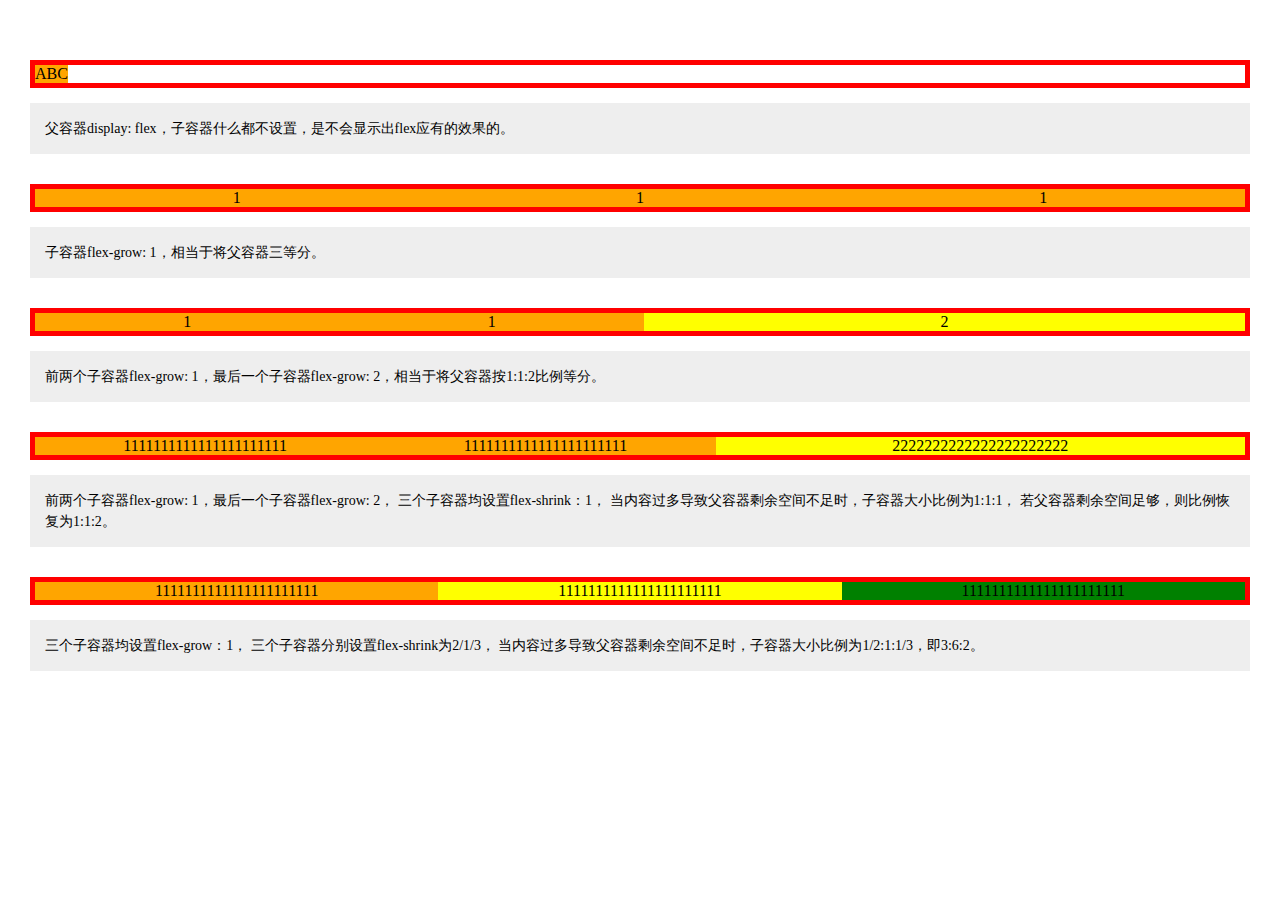
==== language/css/demo/flex/index.html @ 905639ed "add content" ====
<!DOCTYPE html>
<html lang="en">
<head>
  <meta charset="UTF-8">
  <meta name="viewport" content="width=device-width, initial-scale=1.0">
  <meta http-equiv="X-UA-Compatible" content="ie=edge">
  <link rel="stylesheet" type="text/css" href="./main.css">
  <title>flex</title>
</head>
<body>
  <div class="flex-container">
    
    <section class="section">
      <div class="flex">
        <div class="flex-item bg-orange">A</div>
        <div class="flex-item bg-orange">B</div>
        <div class="flex-item bg-orange">C</div>
      </div>
      <p class="remark">父容器display: flex，子容器什么都不设置，是不会显示出flex应有的效果的。</p>

      <div class="flex">
        <div class="flex-item bg-orange flex-grow-1">1</div>
        <div class="flex-item bg-orange flex-grow-1">1</div>
        <div class="flex-item bg-orange flex-grow-1">1</div>
      </div>
      <p class="remark">子容器flex-grow: 1，相当于将父容器三等分。</p>

      <div class="flex">
        <div class="flex-item bg-orange flex-grow-1">1</div>
        <div class="flex-item bg-orange flex-grow-1">1</div>
        <div class="flex-item bg-yellow flex-grow-2">2</div>
      </div>
      <p class="remark">前两个子容器flex-grow: 1，最后一个子容器flex-grow: 2，相当于将父容器按1:1:2比例等分。</p>

      <div class="flex">
        <div class="flex-item bg-orange flex-grow-1 flex-shrink-1">1111111111111111111111</div>
        <div class="flex-item bg-orange flex-grow-1 flex-shrink-1">1111111111111111111111</div>
        <div class="flex-item bg-yellow flex-grow-2 flex-shrink-1">2222222222222222222222</div>
      </div>
      <p class="remark">
        前两个子容器flex-grow: 1，最后一个子容器flex-grow: 2，
        三个子容器均设置flex-shrink：1，
        当内容过多导致父容器剩余空间不足时，子容器大小比例为1:1:1，
        若父容器剩余空间足够，则比例恢复为1:1:2。
      </p>

      <div class="flex">
        <div class="flex-item bg-orange flex-grow-1 flex-shrink-2">1111111111111111111111</div>
        <div class="flex-item bg-yellow flex-grow-1 flex-shrink-1">1111111111111111111111</div>
        <div class="flex-item bg-green flex-grow-1 flex-shrink-3">1111111111111111111111</div>
      </div>
      <p class="remark">
        三个子容器均设置flex-grow：1，
        三个子容器分别设置flex-shrink为2/1/3，
        当内容过多导致父容器剩余空间不足时，子容器大小比例为1/2:1:1/3，即3:6:2。
      </p>

    </section>
    
  </div>
</body>
</html>
---- language/css/demo/flex/main.css ----
html,
body,
div,
p {
  padding: 0;
  margin: 0;
}

div {
  box-sizing: border-box;
}

p {
  line-height: 1em;
}

.section {
  padding: 30px;
}

.remark {
  padding: 15px;
  margin-top: 15px;
  font-size: 14px;
  line-height: 1.5em;
  background-color: #eee;
}

.bg-orange {
  background-color: orange;
}

.bg-yellow {
  background-color: yellow;
}

.bg-green {
  background-color: green;
}

.flex {
  display: flex;
  width: 100%;
  margin: 30px auto 0 auto;
  border: 5px solid red;
}

.flex-item {
  text-align: center;
  word-break: break-all
}

.flex-item.flex-grow-1 {
  flex-grow: 1;
}

.flex-item.flex-grow-2 {
  flex-grow: 2;
}

.flex-item.flex-shrink-1 {
  flex-shrink: 1;
}

.flex-item.flex-shrink-2 {
  flex-shrink: 2;
}

.flex-item.flex-shrink-3 {
  flex-shrink: 3;
}
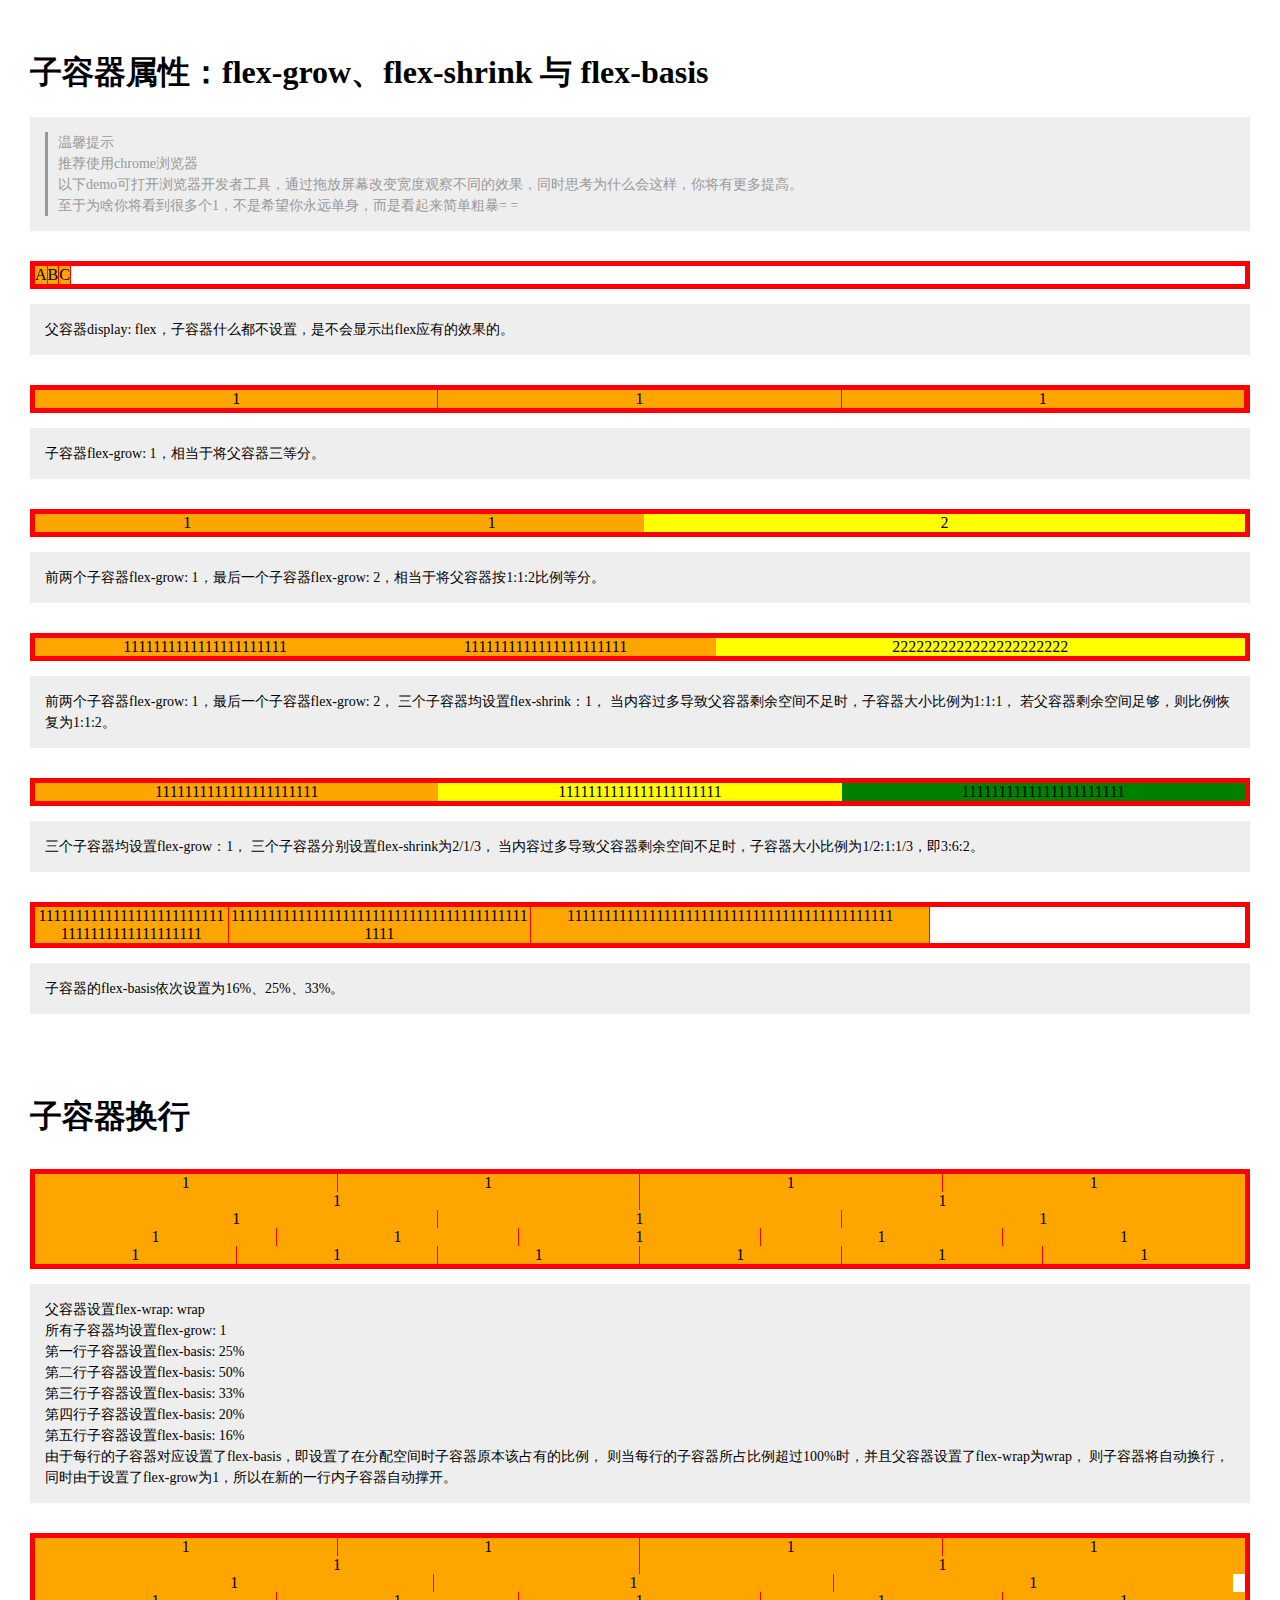
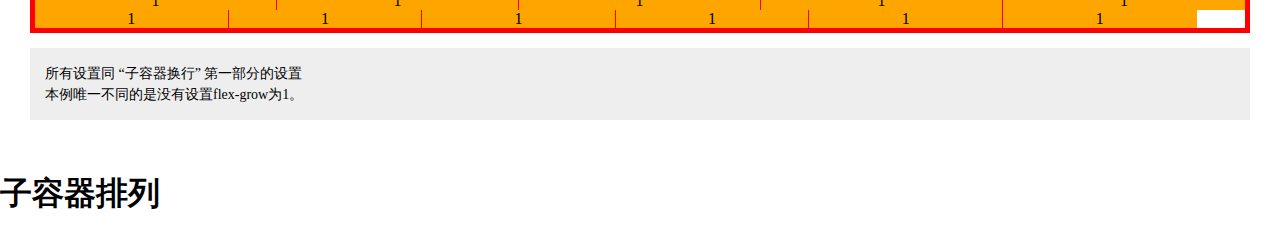
==== commit 86bd05a5: "edit flex" ====
--- a/language/css/demo/flex/index.html
+++ b/language/css/demo/flex/index.html
@@ -10,52 +10,171 @@
 <body>
   <div class="flex-container">
     
+    <!-- 子容器属性：flex-grow、flex-shrink 与 flex-basis start -->
     <section class="section">
+      <h1 class="section-title">子容器属性：flex-grow、flex-shrink 与 flex-basis</h1>
+
+      <div class="tip">
+        <p>温馨提示</p>
+        <p>推荐使用chrome浏览器</p>
+        <p>以下demo可打开浏览器开发者工具，通过拖放屏幕改变宽度观察不同的效果，同时思考为什么会这样，你将有更多提高。</p>
+        <p>至于为啥你将看到很多个1，不是希望你永远单身，而是看起来简单粗暴= =</p>
+      </div>
+      
       <div class="flex">
-        <div class="flex-item bg-orange">A</div>
-        <div class="flex-item bg-orange">B</div>
-        <div class="flex-item bg-orange">C</div>
+        <div class="flex-item bg-orange border-r-red">A</div>
+        <div class="flex-item bg-orange border-r-red">B</div>
+        <div class="flex-item bg-orange border-r-red">C</div>
       </div>
-      <p class="remark">父容器display: flex，子容器什么都不设置，是不会显示出flex应有的效果的。</p>
+      <div class="remark">
+        <p>
+          父容器display: flex，子容器什么都不设置，是不会显示出flex应有的效果的。
+        </p>
+      </div>
 
       <div class="flex">
-        <div class="flex-item bg-orange flex-grow-1">1</div>
-        <div class="flex-item bg-orange flex-grow-1">1</div>
-        <div class="flex-item bg-orange flex-grow-1">1</div>
+        <div class="flex-item bg-orange border-r-red flex-grow-1">1</div>
+        <div class="flex-item bg-orange border-r-red flex-grow-1">1</div>
+        <div class="flex-item bg-orange border-r-red flex-grow-1">1</div>
       </div>
-      <p class="remark">子容器flex-grow: 1，相当于将父容器三等分。</p>
+      <div class="remark">
+        <p>
+          子容器flex-grow: 1，相当于将父容器三等分。
+        </p>
+      </div>
 
       <div class="flex">
         <div class="flex-item bg-orange flex-grow-1">1</div>
         <div class="flex-item bg-orange flex-grow-1">1</div>
         <div class="flex-item bg-yellow flex-grow-2">2</div>
       </div>
-      <p class="remark">前两个子容器flex-grow: 1，最后一个子容器flex-grow: 2，相当于将父容器按1:1:2比例等分。</p>
+      <div class="remark">
+        <p>
+          前两个子容器flex-grow: 1，最后一个子容器flex-grow: 2，相当于将父容器按1:1:2比例等分。
+        </p>
+      </div>
 
       <div class="flex">
         <div class="flex-item bg-orange flex-grow-1 flex-shrink-1">1111111111111111111111</div>
         <div class="flex-item bg-orange flex-grow-1 flex-shrink-1">1111111111111111111111</div>
         <div class="flex-item bg-yellow flex-grow-2 flex-shrink-1">2222222222222222222222</div>
       </div>
-      <p class="remark">
-        前两个子容器flex-grow: 1，最后一个子容器flex-grow: 2，
-        三个子容器均设置flex-shrink：1，
-        当内容过多导致父容器剩余空间不足时，子容器大小比例为1:1:1，
-        若父容器剩余空间足够，则比例恢复为1:1:2。
-      </p>
+      <div class="remark">
+        <p>
+          前两个子容器flex-grow: 1，最后一个子容器flex-grow: 2，
+          三个子容器均设置flex-shrink：1，
+          当内容过多导致父容器剩余空间不足时，子容器大小比例为1:1:1，
+          若父容器剩余空间足够，则比例恢复为1:1:2。
+        </p>
+      </div>
 
       <div class="flex">
         <div class="flex-item bg-orange flex-grow-1 flex-shrink-2">1111111111111111111111</div>
         <div class="flex-item bg-yellow flex-grow-1 flex-shrink-1">1111111111111111111111</div>
         <div class="flex-item bg-green flex-grow-1 flex-shrink-3">1111111111111111111111</div>
       </div>
-      <p class="remark">
-        三个子容器均设置flex-grow：1，
-        三个子容器分别设置flex-shrink为2/1/3，
-        当内容过多导致父容器剩余空间不足时，子容器大小比例为1/2:1:1/3，即3:6:2。
-      </p>
+      <div class="remark">
+        <p>
+          三个子容器均设置flex-grow：1，
+          三个子容器分别设置flex-shrink为2/1/3，
+          当内容过多导致父容器剩余空间不足时，子容器大小比例为1/2:1:1/3，即3:6:2。
+        </p>
+      </div>
+
+      <div class="flex">
+        <div class="flex-item bg-orange border-r-red flex-basis-16-per">11111111111111111111111111111111111111111111</div>
+        <div class="flex-item bg-orange border-r-red flex-basis-25-per">11111111111111111111111111111111111111111111</div>
+        <div class="flex-item bg-orange border-r-red flex-basis-33-per">11111111111111111111111111111111111111111111</div>
+      </div>
+      <div class="remark">
+        <p>
+          子容器的flex-basis依次设置为16%、25%、33%。
+        </p>
+      </div>
 
     </section>
+    <!-- 子容器属性：flex-grow、flex-shrink 与 flex-basis end -->
+
+    <!-- 子容器换行 start -->
+    <section class="section">
+      <h1 class="section-title">子容器换行</h1>
+
+      <div class="flex flex-wrap">
+        <div class="flex-item bg-orange border-r-red flex-grow-1 flex-basis-25-per">1</div>
+        <div class="flex-item bg-orange border-r-red flex-grow-1 flex-basis-25-per">1</div>
+        <div class="flex-item bg-orange border-r-red flex-grow-1 flex-basis-25-per">1</div>
+        <div class="flex-item bg-orange flex-grow-1 flex-basis-25-per">1</div>
+        <div class="flex-item bg-orange border-r-red flex-grow-1 flex-basis-50-per">1</div>
+        <div class="flex-item bg-orange flex-grow-1 flex-basis-50-per">1</div>
+        <div class="flex-item bg-orange border-r-red flex-grow-1 flex-basis-33-per">1</div>
+        <div class="flex-item bg-orange border-r-red flex-grow-1 flex-basis-33-per">1</div>
+        <div class="flex-item bg-orange flex-grow-1 flex-basis-33-per">1</div>
+        <div class="flex-item bg-orange border-r-red flex-grow-1 flex-basis-20-per">1</div>
+        <div class="flex-item bg-orange border-r-red flex-grow-1 flex-basis-20-per">1</div>
+        <div class="flex-item bg-orange border-r-red flex-grow-1 flex-basis-20-per">1</div>
+        <div class="flex-item bg-orange border-r-red flex-grow-1 flex-basis-20-per">1</div>
+        <div class="flex-item bg-orange flex-grow-1 flex-basis-20-per">1</div>
+        <div class="flex-item bg-orange border-r-red flex-grow-1 flex-basis-16-per">1</div>
+        <div class="flex-item bg-orange border-r-red flex-grow-1 flex-basis-16-per">1</div>
+        <div class="flex-item bg-orange border-r-red flex-grow-1 flex-basis-16-per">1</div>
+        <div class="flex-item bg-orange border-r-red flex-grow-1 flex-basis-16-per">1</div>
+        <div class="flex-item bg-orange border-r-red flex-grow-1 flex-basis-16-per">1</div>
+        <div class="flex-item bg-orange flex-grow-1 flex-basis-16-per">1</div>
+      </div>
+      <div class="remark">
+        <p>父容器设置flex-wrap: wrap</p>
+        <p>所有子容器均设置flex-grow: 1</p>
+        <p>第一行子容器设置flex-basis: 25%</p>
+        <p>第二行子容器设置flex-basis: 50%</p>
+        <p>第三行子容器设置flex-basis: 33%</p>
+        <p>第四行子容器设置flex-basis: 20%</p>
+        <p>第五行子容器设置flex-basis: 16%</p>
+        <p>
+          由于每行的子容器对应设置了flex-basis，即设置了在分配空间时子容器原本该占有的比例，
+          则当每行的子容器所占比例超过100%时，并且父容器设置了flex-wrap为wrap，
+          则子容器将自动换行，同时由于设置了flex-grow为1，所以在新的一行内子容器自动撑开。
+        </p>
+      </div>
+
+      <div class="flex flex-wrap">
+        <div class="flex-item bg-orange border-r-red flex-basis-25-per">1</div>
+        <div class="flex-item bg-orange border-r-red flex-basis-25-per">1</div>
+        <div class="flex-item bg-orange border-r-red flex-basis-25-per">1</div>
+        <div class="flex-item bg-orange flex-basis-25-per">1</div>
+        <div class="flex-item bg-orange border-r-red flex-basis-50-per">1</div>
+        <div class="flex-item bg-orange flex-basis-50-per">1</div>
+        <div class="flex-item bg-orange border-r-red flex-basis-33-per">1</div>
+        <div class="flex-item bg-orange border-r-red flex-basis-33-per">1</div>
+        <div class="flex-item bg-orange flex-basis-33-per">1</div>
+        <div class="flex-item bg-orange border-r-red flex-basis-20-per">1</div>
+        <div class="flex-item bg-orange border-r-red flex-basis-20-per">1</div>
+        <div class="flex-item bg-orange border-r-red flex-basis-20-per">1</div>
+        <div class="flex-item bg-orange border-r-red flex-basis-20-per">1</div>
+        <div class="flex-item bg-orange flex-basis-20-per">1</div>
+        <div class="flex-item bg-orange border-r-red flex-basis-16-per">1</div>
+        <div class="flex-item bg-orange border-r-red flex-basis-16-per">1</div>
+        <div class="flex-item bg-orange border-r-red flex-basis-16-per">1</div>
+        <div class="flex-item bg-orange border-r-red flex-basis-16-per">1</div>
+        <div class="flex-item bg-orange border-r-red flex-basis-16-per">1</div>
+        <div class="flex-item bg-orange flex-basis-16-per">1</div>
+      </div>
+      <div class="remark">
+        <p>所有设置同 “子容器换行” 第一部分的设置</p>
+        <p>
+          本例唯一不同的是没有设置flex-grow为1。
+        </p>
+      </div>
+
+    </section>
+    <!-- 子容器换行 end -->
+
+    <!-- 子容器排列 start -->
+    <section>
+
+      <h1 class="section-title">子容器排列</h1>
+
+    </section>
+    <!-- 子容器排列 end -->
     
   </div>
 </body>
--- a/language/css/demo/flex/main.css
+++ b/language/css/demo/flex/main.css
@@ -6,6 +6,7 @@
   margin: 0;
 }
 
+body,
 div {
   box-sizing: border-box;
 }
@@ -21,9 +22,26 @@
 .remark {
   padding: 15px;
   margin-top: 15px;
+  background-color: #eee;
+}
+
+.remark p {
   font-size: 14px;
   line-height: 1.5em;
+}
+
+.tip {
+  padding: 15px;
+  margin-top: 15px;
   background-color: #eee;
+}
+
+.tip p {
+  padding-left: 10px;
+  border-left: 3px solid #999;
+  font-size: 14px;
+  line-height: 1.5em;
+  color: #999;
 }
 
 .bg-orange {
@@ -45,9 +63,17 @@
   border: 5px solid red;
 }
 
+.flex.flex-wrap {
+  flex-wrap: wrap;
+}
+
 .flex-item {
   text-align: center;
   word-break: break-all
+}
+
+.flex-item.border-r-red {
+  border-right: 1px solid red;
 }
 
 .flex-item.flex-grow-1 {
@@ -69,3 +95,23 @@
 .flex-item.flex-shrink-3 {
   flex-shrink: 3;
 }
+
+.flex-item.flex-basis-16-per {
+  flex-basis: 16%;
+}
+
+.flex-item.flex-basis-20-per {
+  flex-basis: 20%;
+}
+
+.flex-item.flex-basis-25-per {
+  flex-basis: 25%;
+}
+
+.flex-item.flex-basis-50-per {
+  flex-basis: 50%;
+}
+
+.flex-item.flex-basis-33-per {
+  flex-basis: 33%;
+}
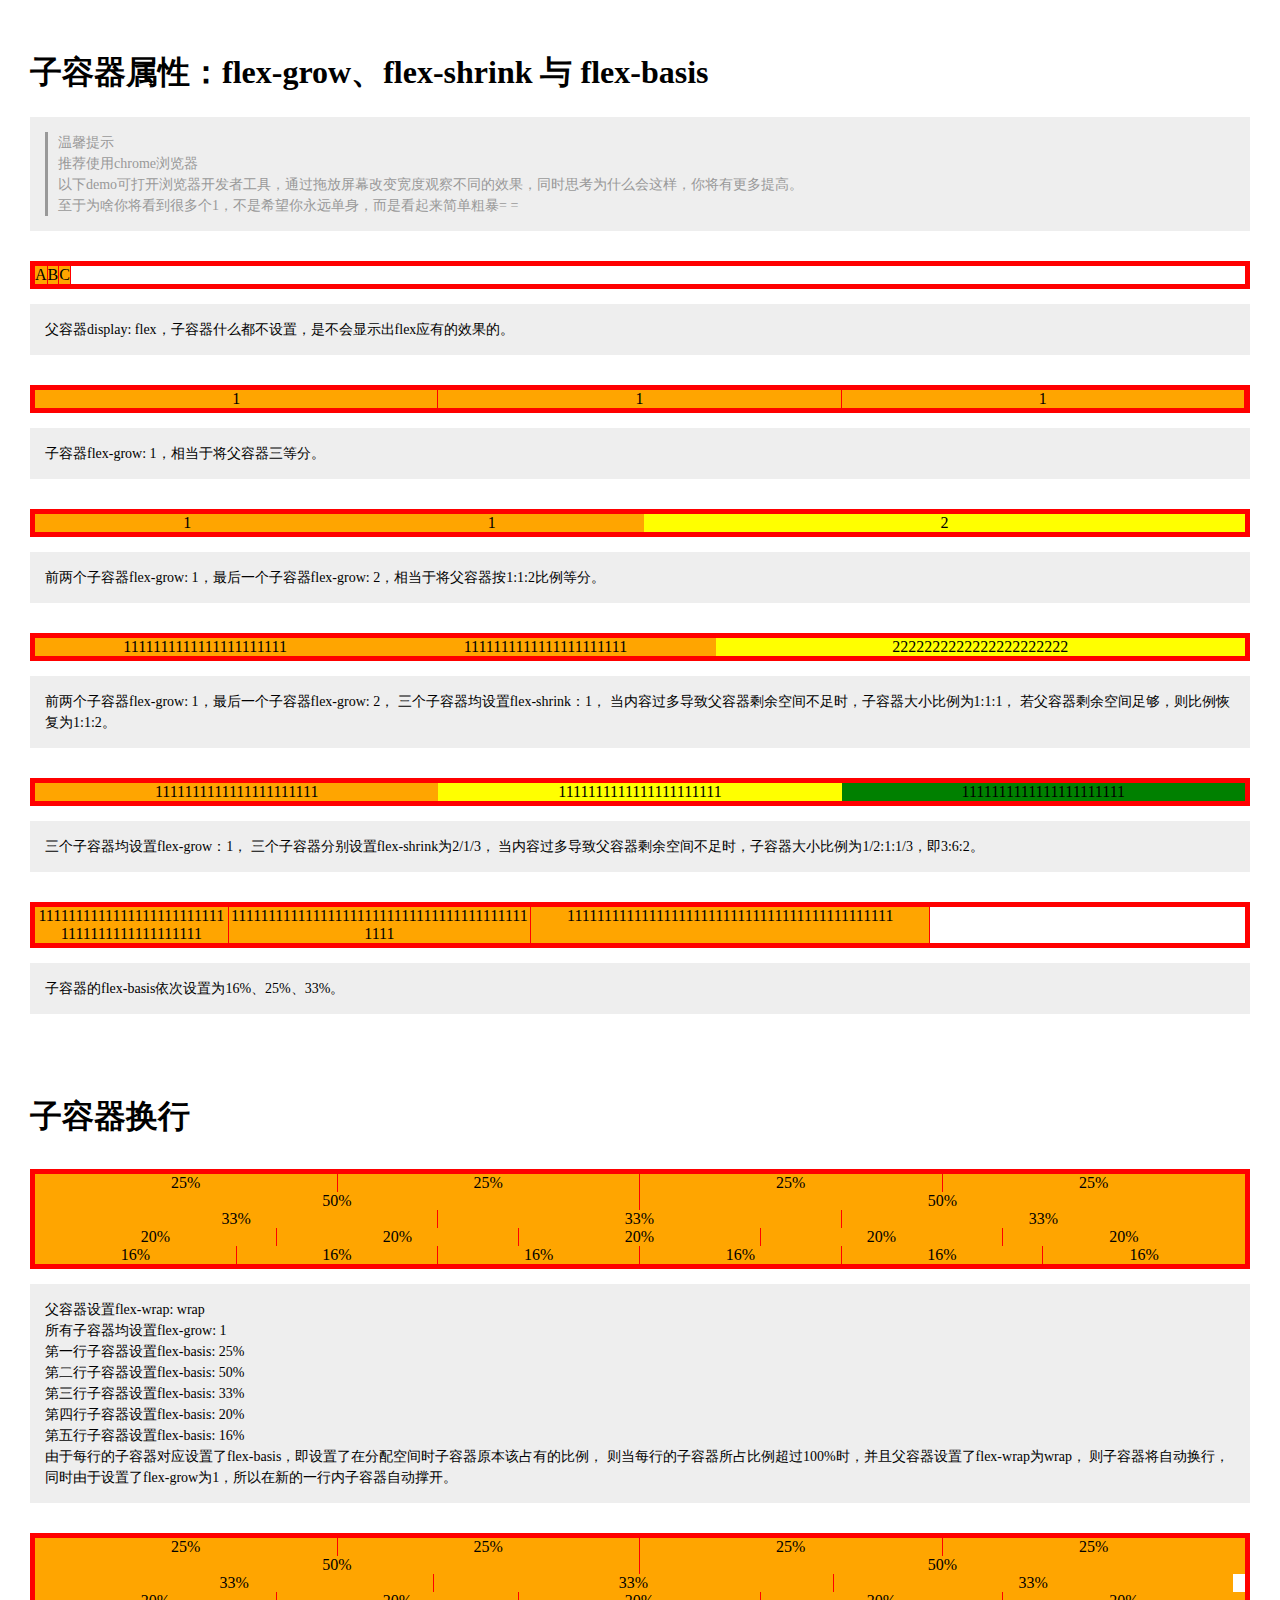
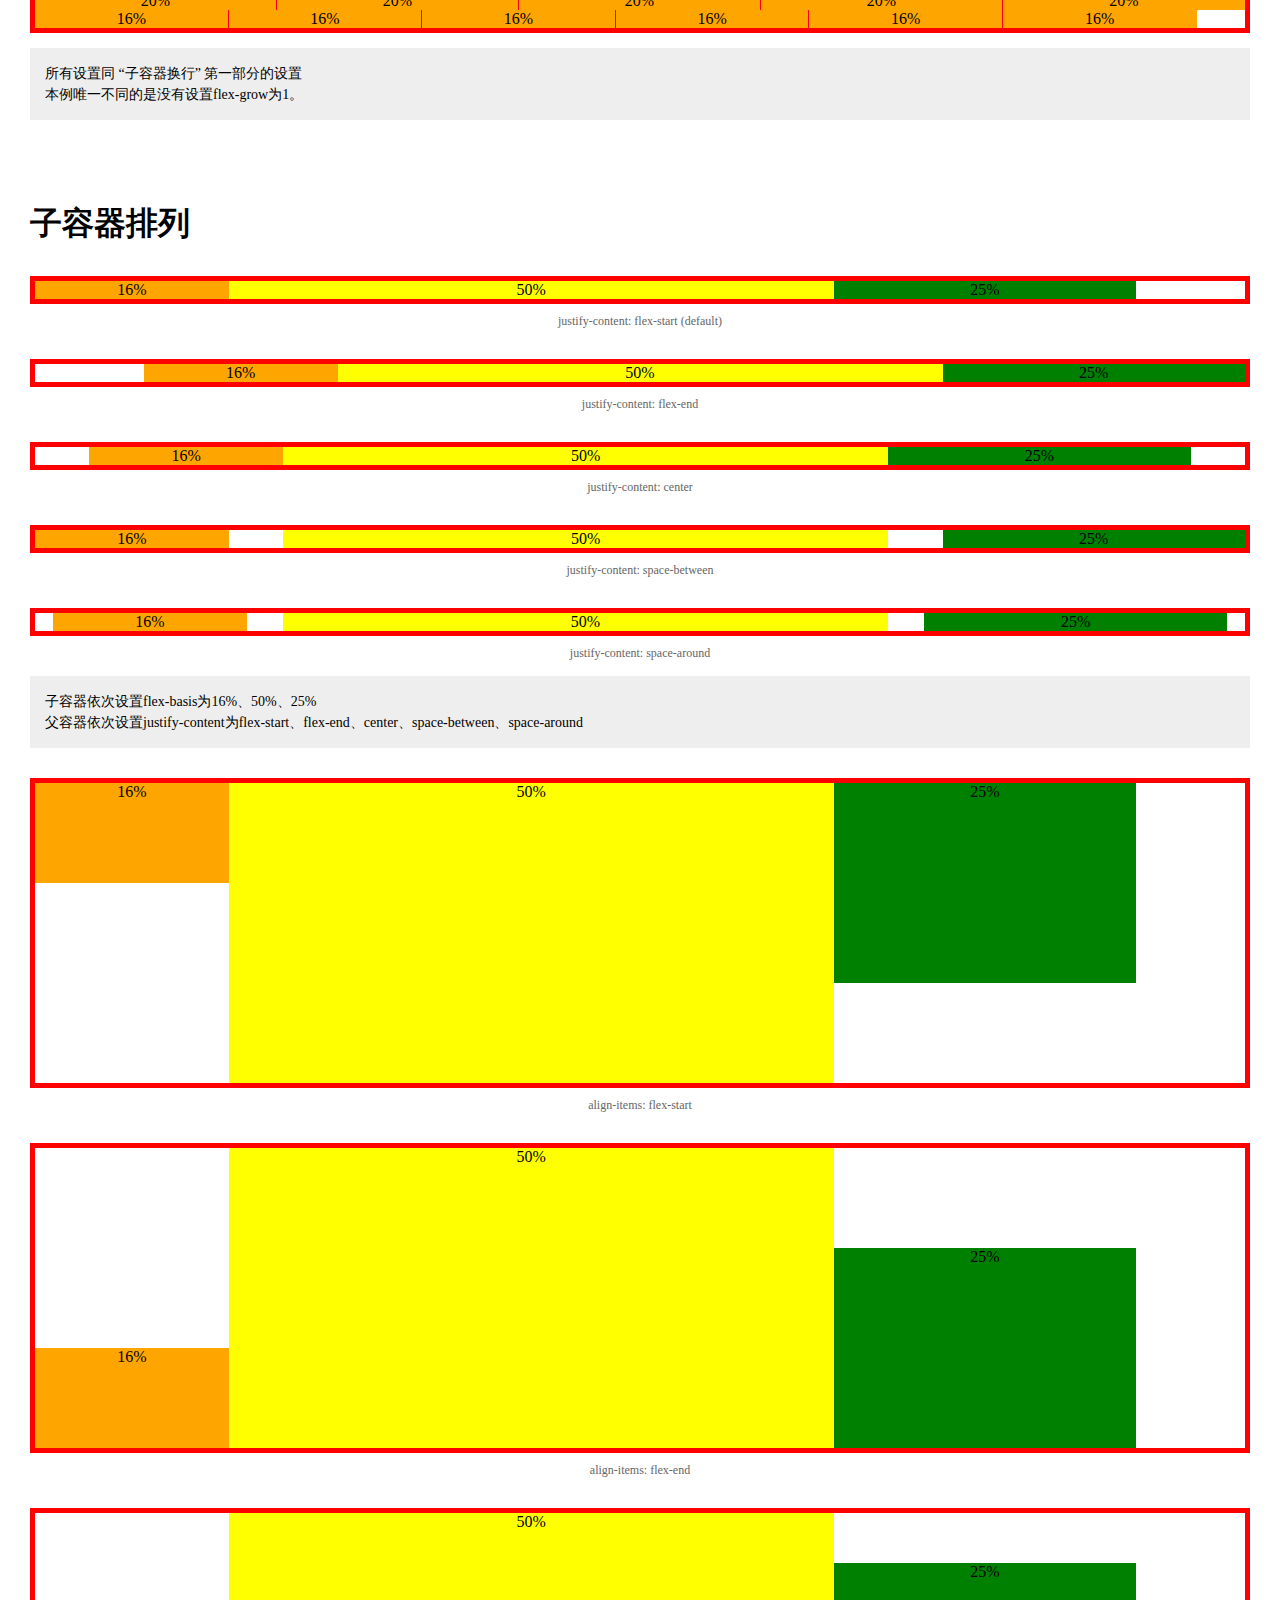
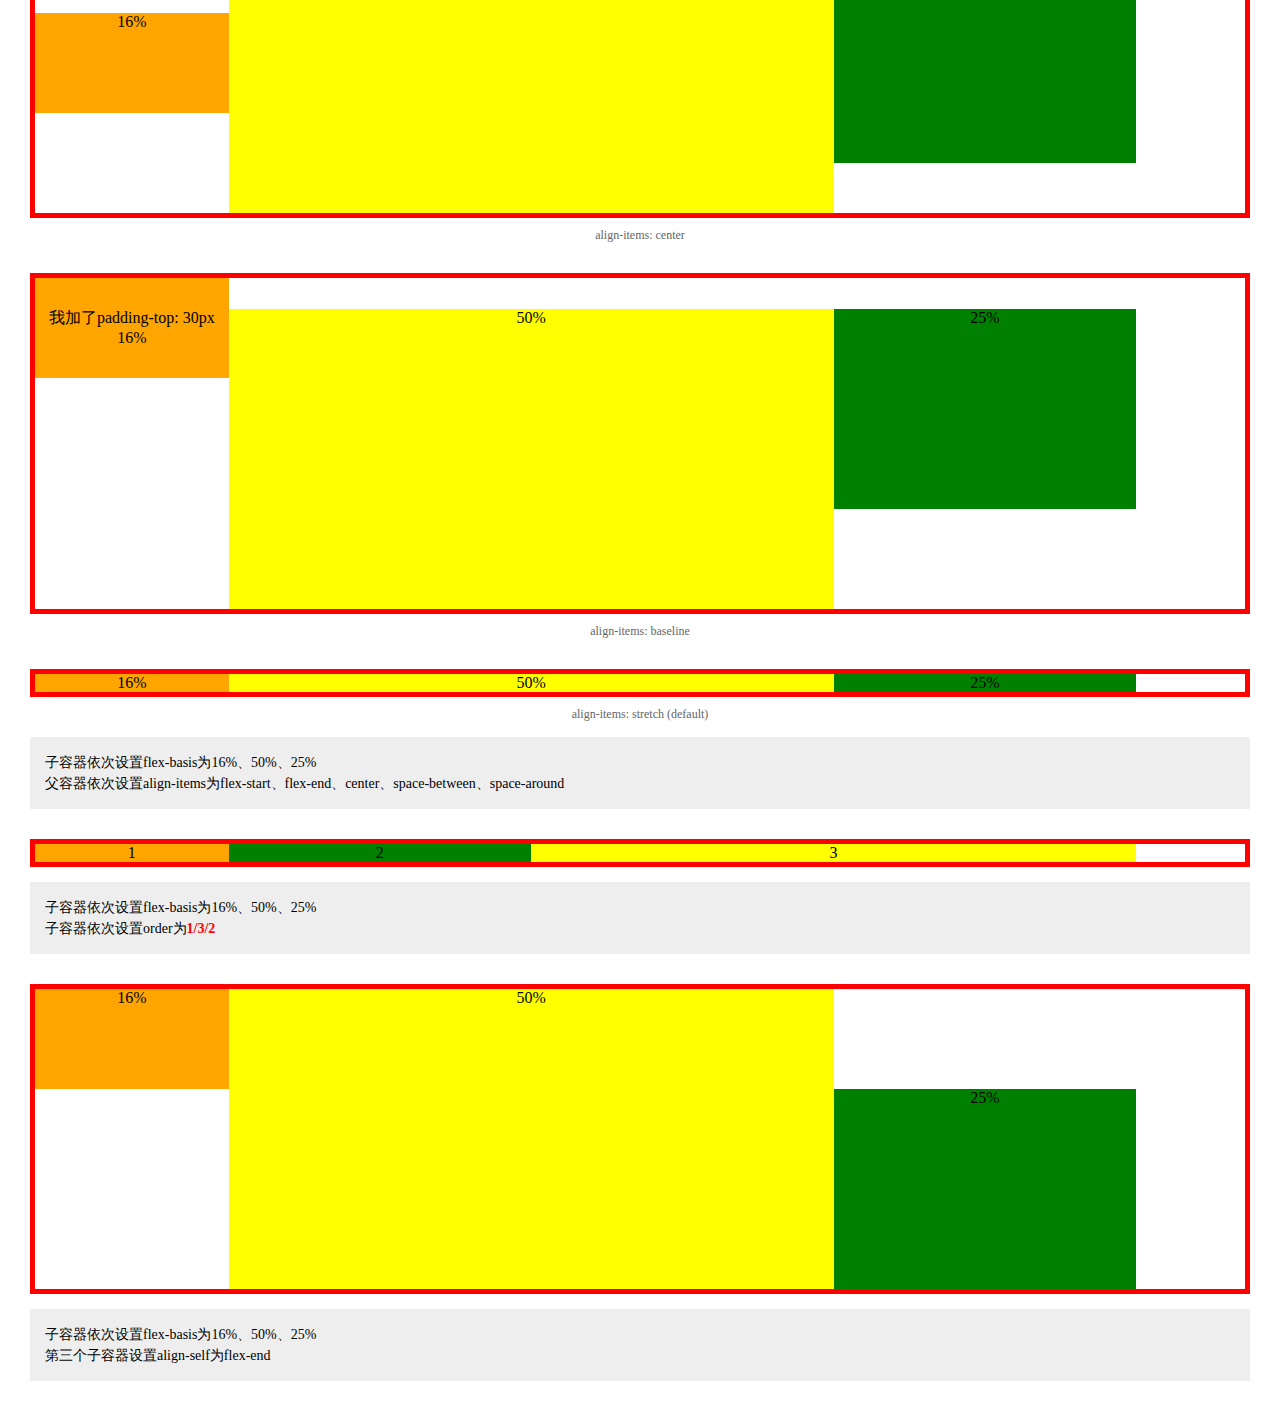
==== commit e99f970a: "edit flex" ====
--- a/language/css/demo/flex/index.html
+++ b/language/css/demo/flex/index.html
@@ -100,26 +100,26 @@
       <h1 class="section-title">子容器换行</h1>
 
       <div class="flex flex-wrap">
-        <div class="flex-item bg-orange border-r-red flex-grow-1 flex-basis-25-per">1</div>
-        <div class="flex-item bg-orange border-r-red flex-grow-1 flex-basis-25-per">1</div>
-        <div class="flex-item bg-orange border-r-red flex-grow-1 flex-basis-25-per">1</div>
-        <div class="flex-item bg-orange flex-grow-1 flex-basis-25-per">1</div>
-        <div class="flex-item bg-orange border-r-red flex-grow-1 flex-basis-50-per">1</div>
-        <div class="flex-item bg-orange flex-grow-1 flex-basis-50-per">1</div>
-        <div class="flex-item bg-orange border-r-red flex-grow-1 flex-basis-33-per">1</div>
-        <div class="flex-item bg-orange border-r-red flex-grow-1 flex-basis-33-per">1</div>
-        <div class="flex-item bg-orange flex-grow-1 flex-basis-33-per">1</div>
-        <div class="flex-item bg-orange border-r-red flex-grow-1 flex-basis-20-per">1</div>
-        <div class="flex-item bg-orange border-r-red flex-grow-1 flex-basis-20-per">1</div>
-        <div class="flex-item bg-orange border-r-red flex-grow-1 flex-basis-20-per">1</div>
-        <div class="flex-item bg-orange border-r-red flex-grow-1 flex-basis-20-per">1</div>
-        <div class="flex-item bg-orange flex-grow-1 flex-basis-20-per">1</div>
-        <div class="flex-item bg-orange border-r-red flex-grow-1 flex-basis-16-per">1</div>
-        <div class="flex-item bg-orange border-r-red flex-grow-1 flex-basis-16-per">1</div>
-        <div class="flex-item bg-orange border-r-red flex-grow-1 flex-basis-16-per">1</div>
-        <div class="flex-item bg-orange border-r-red flex-grow-1 flex-basis-16-per">1</div>
-        <div class="flex-item bg-orange border-r-red flex-grow-1 flex-basis-16-per">1</div>
-        <div class="flex-item bg-orange flex-grow-1 flex-basis-16-per">1</div>
+        <div class="flex-item bg-orange border-r-red flex-grow-1 flex-basis-25-per">25%</div>
+        <div class="flex-item bg-orange border-r-red flex-grow-1 flex-basis-25-per">25%</div>
+        <div class="flex-item bg-orange border-r-red flex-grow-1 flex-basis-25-per">25%</div>
+        <div class="flex-item bg-orange flex-grow-1 flex-basis-25-per">25%</div>
+        <div class="flex-item bg-orange border-r-red flex-grow-1 flex-basis-50-per">50%</div>
+        <div class="flex-item bg-orange flex-grow-1 flex-basis-50-per">50%</div>
+        <div class="flex-item bg-orange border-r-red flex-grow-1 flex-basis-33-per">33%</div>
+        <div class="flex-item bg-orange border-r-red flex-grow-1 flex-basis-33-per">33%</div>
+        <div class="flex-item bg-orange flex-grow-1 flex-basis-33-per">33%</div>
+        <div class="flex-item bg-orange border-r-red flex-grow-1 flex-basis-20-per">20%</div>
+        <div class="flex-item bg-orange border-r-red flex-grow-1 flex-basis-20-per">20%</div>
+        <div class="flex-item bg-orange border-r-red flex-grow-1 flex-basis-20-per">20%</div>
+        <div class="flex-item bg-orange border-r-red flex-grow-1 flex-basis-20-per">20%</div>
+        <div class="flex-item bg-orange flex-grow-1 flex-basis-20-per">20%</div>
+        <div class="flex-item bg-orange border-r-red flex-grow-1 flex-basis-16-per">16%</div>
+        <div class="flex-item bg-orange border-r-red flex-grow-1 flex-basis-16-per">16%</div>
+        <div class="flex-item bg-orange border-r-red flex-grow-1 flex-basis-16-per">16%</div>
+        <div class="flex-item bg-orange border-r-red flex-grow-1 flex-basis-16-per">16%</div>
+        <div class="flex-item bg-orange border-r-red flex-grow-1 flex-basis-16-per">16%</div>
+        <div class="flex-item bg-orange flex-grow-1 flex-basis-16-per">16%</div>
       </div>
       <div class="remark">
         <p>父容器设置flex-wrap: wrap</p>
@@ -137,26 +137,26 @@
       </div>
 
       <div class="flex flex-wrap">
-        <div class="flex-item bg-orange border-r-red flex-basis-25-per">1</div>
-        <div class="flex-item bg-orange border-r-red flex-basis-25-per">1</div>
-        <div class="flex-item bg-orange border-r-red flex-basis-25-per">1</div>
-        <div class="flex-item bg-orange flex-basis-25-per">1</div>
-        <div class="flex-item bg-orange border-r-red flex-basis-50-per">1</div>
-        <div class="flex-item bg-orange flex-basis-50-per">1</div>
-        <div class="flex-item bg-orange border-r-red flex-basis-33-per">1</div>
-        <div class="flex-item bg-orange border-r-red flex-basis-33-per">1</div>
-        <div class="flex-item bg-orange flex-basis-33-per">1</div>
-        <div class="flex-item bg-orange border-r-red flex-basis-20-per">1</div>
-        <div class="flex-item bg-orange border-r-red flex-basis-20-per">1</div>
-        <div class="flex-item bg-orange border-r-red flex-basis-20-per">1</div>
-        <div class="flex-item bg-orange border-r-red flex-basis-20-per">1</div>
-        <div class="flex-item bg-orange flex-basis-20-per">1</div>
-        <div class="flex-item bg-orange border-r-red flex-basis-16-per">1</div>
-        <div class="flex-item bg-orange border-r-red flex-basis-16-per">1</div>
-        <div class="flex-item bg-orange border-r-red flex-basis-16-per">1</div>
-        <div class="flex-item bg-orange border-r-red flex-basis-16-per">1</div>
-        <div class="flex-item bg-orange border-r-red flex-basis-16-per">1</div>
-        <div class="flex-item bg-orange flex-basis-16-per">1</div>
+        <div class="flex-item bg-orange border-r-red flex-basis-25-per">25%</div>
+        <div class="flex-item bg-orange border-r-red flex-basis-25-per">25%</div>
+        <div class="flex-item bg-orange border-r-red flex-basis-25-per">25%</div>
+        <div class="flex-item bg-orange flex-basis-25-per">25%</div>
+        <div class="flex-item bg-orange border-r-red flex-basis-50-per">50%</div>
+        <div class="flex-item bg-orange flex-basis-50-per">50%</div>
+        <div class="flex-item bg-orange border-r-red flex-basis-33-per">33%</div>
+        <div class="flex-item bg-orange border-r-red flex-basis-33-per">33%</div>
+        <div class="flex-item bg-orange flex-basis-33-per">33%</div>
+        <div class="flex-item bg-orange border-r-red flex-basis-20-per">20%</div>
+        <div class="flex-item bg-orange border-r-red flex-basis-20-per">20%</div>
+        <div class="flex-item bg-orange border-r-red flex-basis-20-per">20%</div>
+        <div class="flex-item bg-orange border-r-red flex-basis-20-per">20%</div>
+        <div class="flex-item bg-orange flex-basis-20-per">20%</div>
+        <div class="flex-item bg-orange border-r-red flex-basis-16-per">16%</div>
+        <div class="flex-item bg-orange border-r-red flex-basis-16-per">16%</div>
+        <div class="flex-item bg-orange border-r-red flex-basis-16-per">16%</div>
+        <div class="flex-item bg-orange border-r-red flex-basis-16-per">16%</div>
+        <div class="flex-item bg-orange border-r-red flex-basis-16-per">16%</div>
+        <div class="flex-item bg-orange flex-basis-16-per">16%</div>
       </div>
       <div class="remark">
         <p>所有设置同 “子容器换行” 第一部分的设置</p>
@@ -169,9 +169,109 @@
     <!-- 子容器换行 end -->
 
     <!-- 子容器排列 start -->
-    <section>
+    <section class="section">
 
       <h1 class="section-title">子容器排列</h1>
+
+      <div class="flex flex-justify-flex-start">
+        <div class="flex-item bg-orange flex-basis-16-per">16%</div>
+        <div class="flex-item bg-yellow flex-basis-50-per">50%</div>
+        <div class="flex-item bg-green flex-basis-25-per">25%</div>
+      </div>
+      <div class="pic-name">justify-content: flex-start (default)</div>
+
+      <div class="flex flex-justify-flex-end">
+        <div class="flex-item bg-orange flex-basis-16-per">16%</div>
+        <div class="flex-item bg-yellow flex-basis-50-per">50%</div>
+        <div class="flex-item bg-green flex-basis-25-per">25%</div>
+      </div>
+      <div class="pic-name">justify-content: flex-end</div>
+
+      <div class="flex flex-justify-center">
+        <div class="flex-item bg-orange flex-basis-16-per">16%</div>
+        <div class="flex-item bg-yellow flex-basis-50-per">50%</div>
+        <div class="flex-item bg-green flex-basis-25-per">25%</div>
+      </div>
+      <div class="pic-name">justify-content: center</div>
+
+      <div class="flex flex-justify-space-between">
+        <div class="flex-item bg-orange flex-basis-16-per">16%</div>
+        <div class="flex-item bg-yellow flex-basis-50-per">50%</div>
+        <div class="flex-item bg-green flex-basis-25-per">25%</div>
+      </div>
+      <div class="pic-name">justify-content: space-between</div>
+
+      <div class="flex flex-justify-space-around">
+        <div class="flex-item bg-orange flex-basis-16-per">16%</div>
+        <div class="flex-item bg-yellow flex-basis-50-per">50%</div>
+        <div class="flex-item bg-green flex-basis-25-per">25%</div>
+      </div>
+      <div class="pic-name">justify-content: space-around</div>
+
+      <div class="remark">
+        <p>子容器依次设置flex-basis为16%、50%、25%</p>
+        <p>父容器依次设置justify-content为flex-start、flex-end、center、space-between、space-around</p>
+      </div>
+
+      <div class="flex flex-alignItems-flex-start">
+          <div class="flex-item bg-orange flex-basis-16-per h-100">16%</div>
+          <div class="flex-item bg-yellow flex-basis-50-per h-300">50%</div>
+          <div class="flex-item bg-green flex-basis-25-per h-200">25%</div>
+        </div>
+        <div class="pic-name">align-items: flex-start</div>
+  
+        <div class="flex flex-alignItems-flex-end">
+          <div class="flex-item bg-orange flex-basis-16-per h-100">16%</div>
+          <div class="flex-item bg-yellow flex-basis-50-per h-300">50%</div>
+          <div class="flex-item bg-green flex-basis-25-per h-200">25%</div>
+        </div>
+        <div class="pic-name">align-items: flex-end</div>
+  
+        <div class="flex flex-alignItems-center">
+          <div class="flex-item bg-orange flex-basis-16-per h-100">16%</div>
+          <div class="flex-item bg-yellow flex-basis-50-per h-300">50%</div>
+          <div class="flex-item bg-green flex-basis-25-per h-200">25%</div>
+        </div>
+        <div class="pic-name">align-items: center</div>
+  
+        <div class="flex flex-alignItems-baseline">
+          <div class="flex-item bg-orange flex-basis-16-per h-100 p-t-30">我加了padding-top: 30px<br>16%</div>
+          <div class="flex-item bg-yellow flex-basis-50-per h-300">50%</div>
+          <div class="flex-item bg-green flex-basis-25-per h-200">25%</div>
+        </div>
+        <div class="pic-name">align-items: baseline</div>
+  
+        <div class="flex flex-alignItems-stretch">
+          <div class="flex-item bg-orange flex-basis-16-per">16%</div>
+          <div class="flex-item bg-yellow flex-basis-50-per">50%</div>
+          <div class="flex-item bg-green flex-basis-25-per">25%</div>
+        </div>
+        <div class="pic-name">align-items: stretch (default)</div>
+  
+        <div class="remark">
+          <p>子容器依次设置flex-basis为16%、50%、25%</p>
+          <p>父容器依次设置align-items为flex-start、flex-end、center、space-between、space-around</p>
+        </div>
+
+        <div class="flex">
+          <div class="flex-item bg-orange flex-basis-16-per order-1">1</div>
+          <div class="flex-item bg-yellow flex-basis-50-per order-3">3</div>
+          <div class="flex-item bg-green flex-basis-25-per order-2">2</div>
+        </div>
+        <div class="remark">
+          <p>子容器依次设置flex-basis为16%、50%、25%</p>
+          <p>子容器依次设置order为<span class="red font-b">1/3/2</span></p>
+        </div>
+
+        <div class="flex">
+          <div class="flex-item bg-orange flex-basis-16-per h-100">16%</div>
+          <div class="flex-item bg-yellow flex-basis-50-per h-300">50%</div>
+          <div class="flex-item bg-green flex-basis-25-per h-200 alignSelf-flex-end">25%</div>
+        </div>
+        <div class="remark">
+          <p>子容器依次设置flex-basis为16%、50%、25%</p>
+          <p>第三个子容器设置align-self为flex-end</p>
+        </div>
 
     </section>
     <!-- 子容器排列 end -->
--- a/language/css/demo/flex/main.css
+++ b/language/css/demo/flex/main.css
@@ -44,6 +44,17 @@
   color: #999;
 }
 
+.pic-name {
+  margin-top: 10px;
+  text-align: center;
+  font-size: 12px;
+  color: #666;
+}
+
+.red {
+  color: red;
+}
+
 .bg-orange {
   background-color: orange;
 }
@@ -56,6 +67,35 @@
   background-color: green;
 }
 
+.h-100 {
+  height: 100px;
+}
+
+.h-200 {
+  height: 200px;
+}
+
+.h-300 {
+  height: 300px;
+}
+
+.h-400 {
+  height: 400px;
+}
+
+.h-500 {
+  height: 500px;
+}
+
+.p-t-30 {
+  padding-top: 30px;
+}
+
+.font-b {
+  font-weight: bold;
+}
+
+/* flex start */
 .flex {
   display: flex;
   width: 100%;
@@ -67,6 +107,48 @@
   flex-wrap: wrap;
 }
 
+.flex.flex-justify-flex-start {
+  justify-content: flex-start;
+}
+
+.flex.flex-justify-flex-end {
+  justify-content: flex-end;
+}
+
+.flex.flex-justify-center {
+  justify-content: center;
+}
+
+.flex.flex-justify-space-between {
+  justify-content: space-between;
+}
+
+.flex.flex-justify-space-around {
+  justify-content: space-around;
+}
+
+.flex.flex-alignItems-flex-start {
+  align-items: flex-start;
+}
+
+.flex.flex-alignItems-flex-end {
+  align-items: flex-end;
+}
+
+.flex.flex-alignItems-center {
+  align-items: center;
+}
+
+.flex.flex-alignItems-baseline {
+  align-items: baseline;
+}
+
+.flex.flex-alignItems-stretch {
+  align-items: stretch;
+}
+/* flex end */
+
+/* flex-item start */
 .flex-item {
   text-align: center;
   word-break: break-all
@@ -115,3 +197,20 @@
 .flex-item.flex-basis-33-per {
   flex-basis: 33%;
 }
+
+.flex-item.order-1 {
+  order: 1;
+}
+
+.flex-item.order-2 {
+  order: 2;
+}
+
+.flex-item.order-3 {
+  order: 3;
+}
+
+.flex-item.alignSelf-flex-end {
+  align-self: flex-end;
+}
+/* flex-item end */
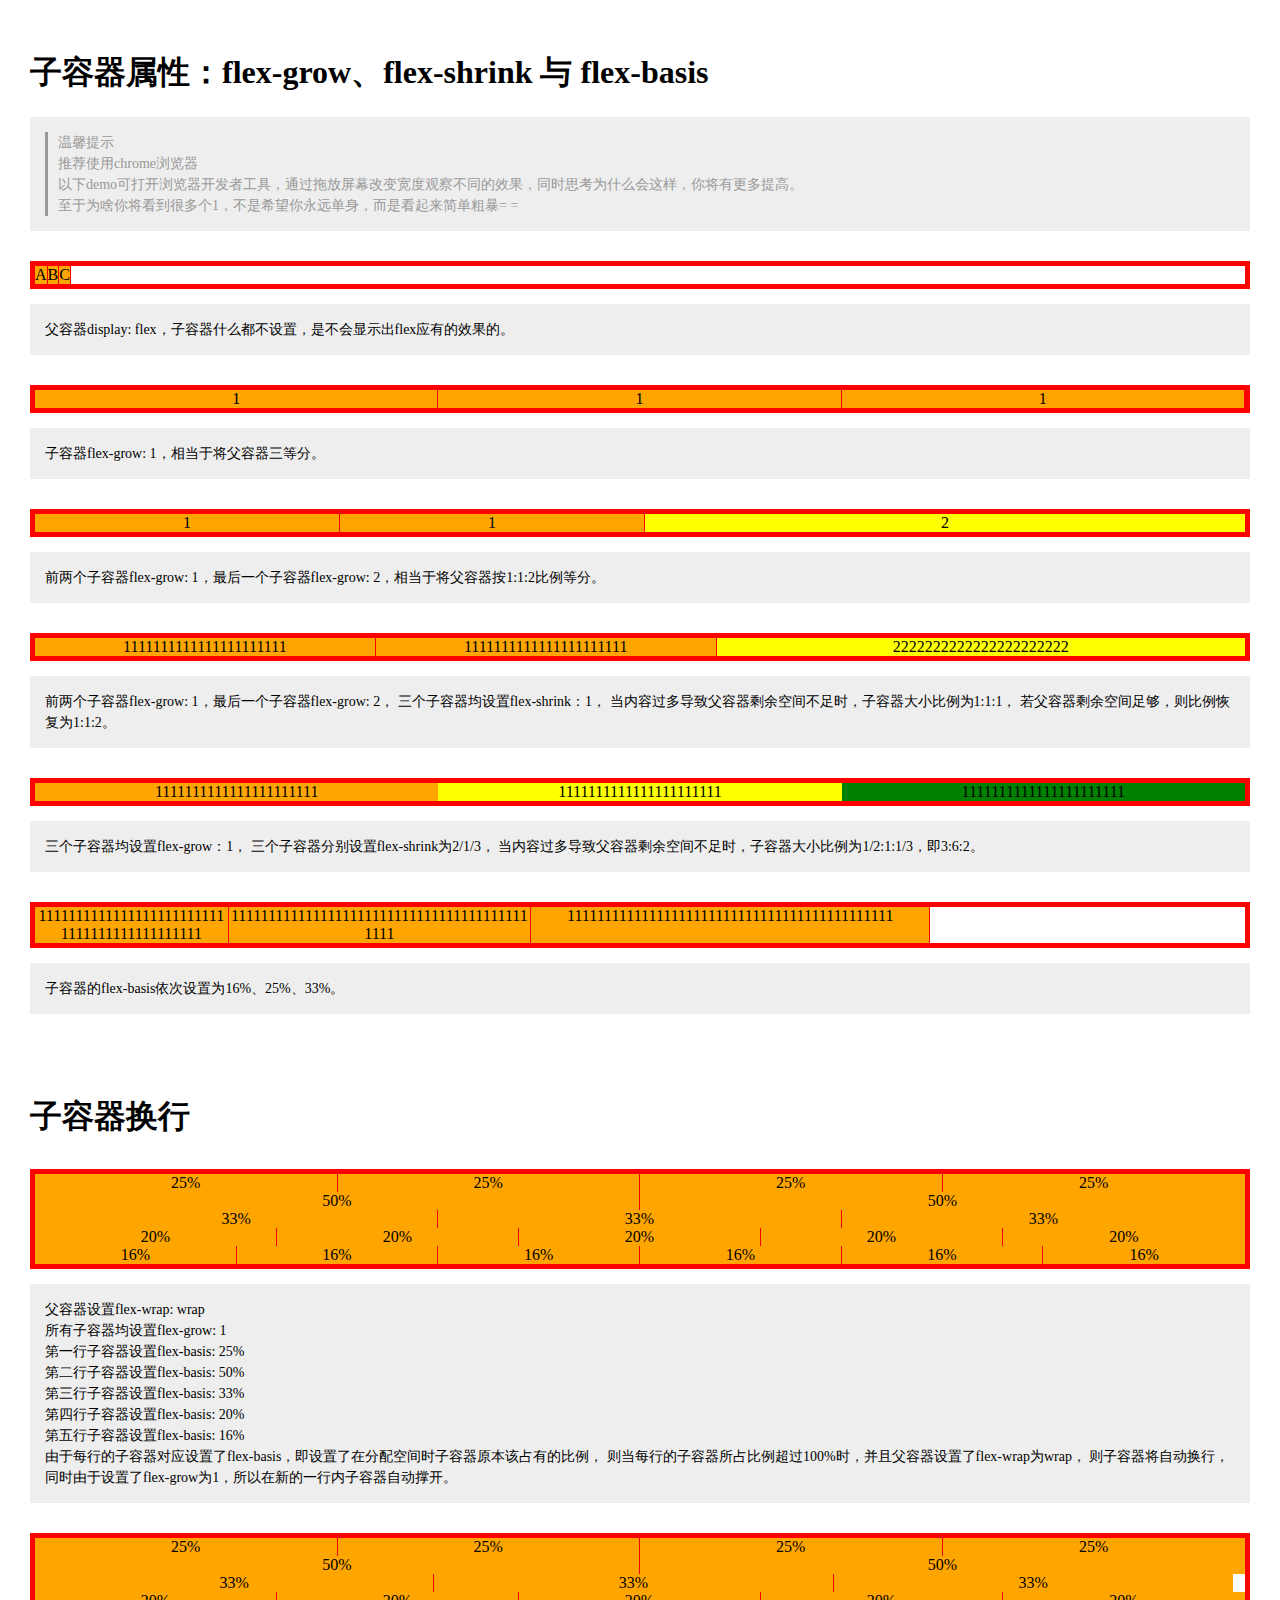
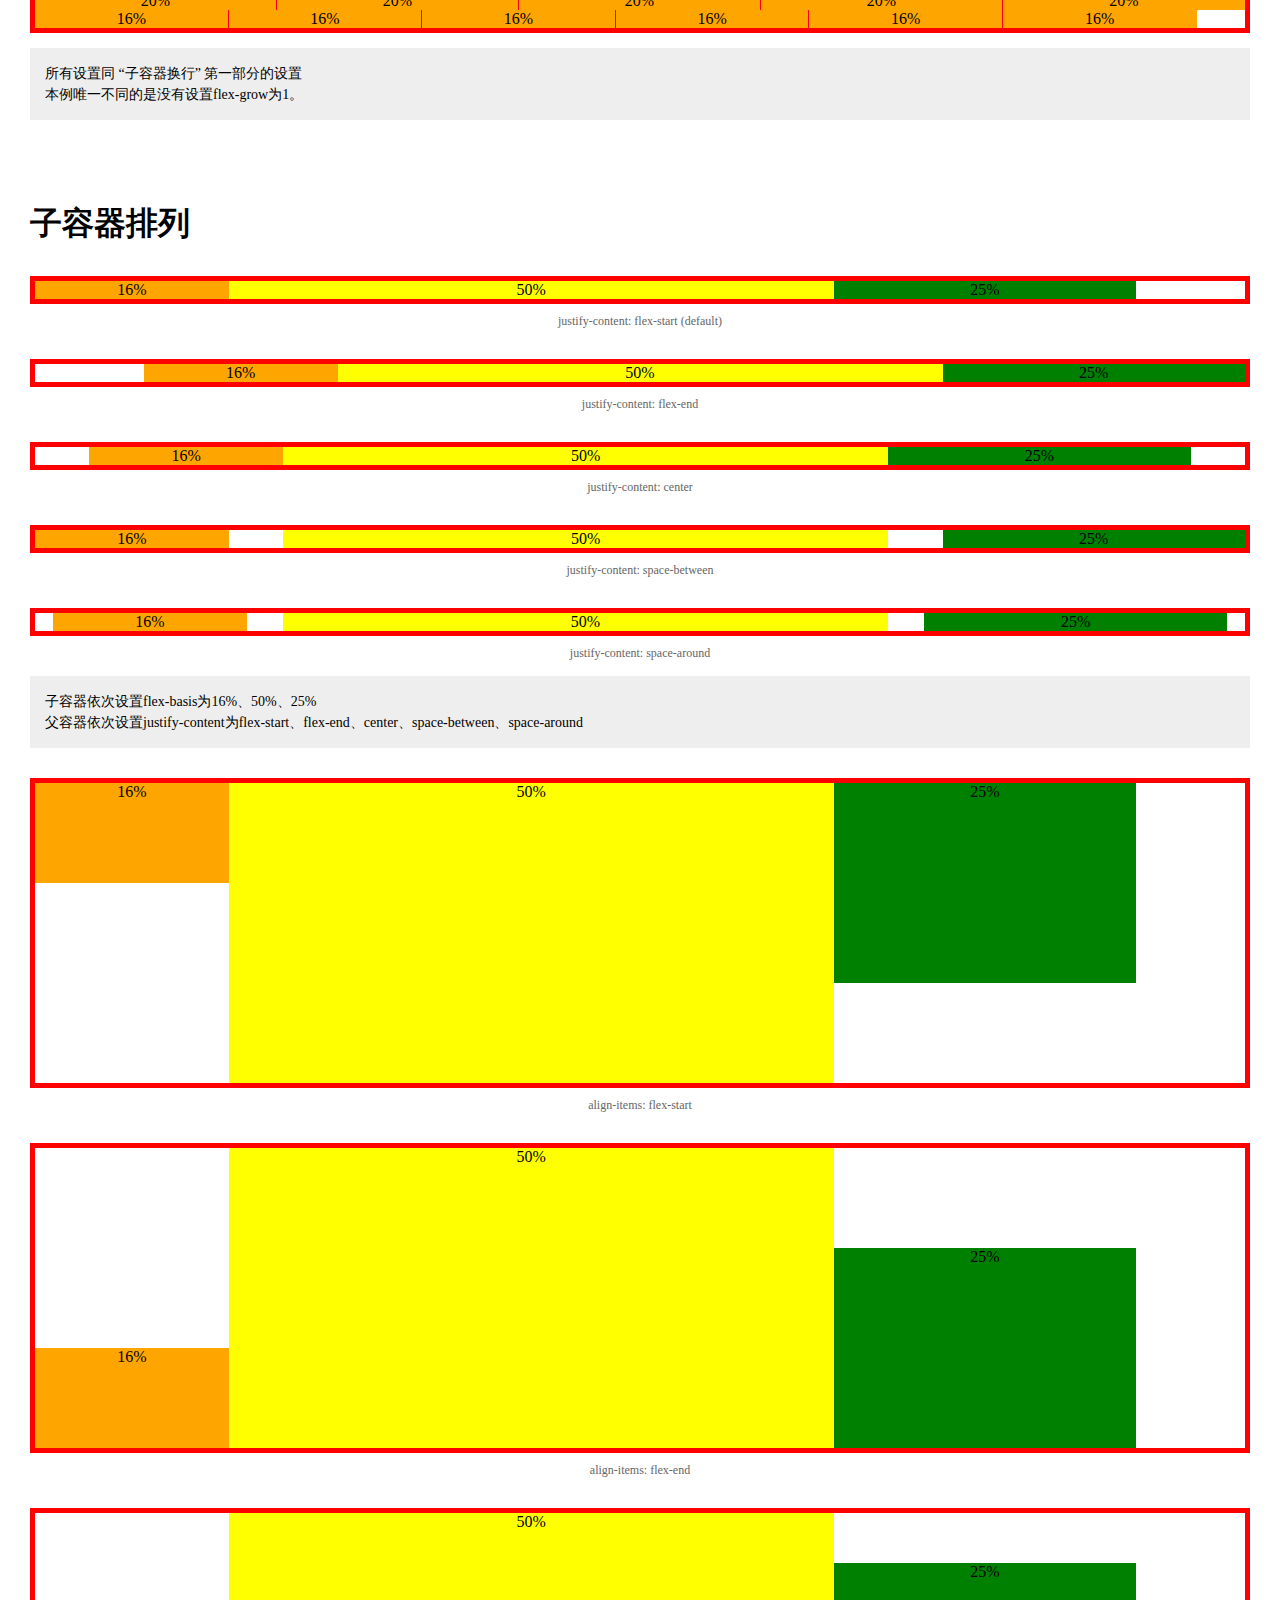
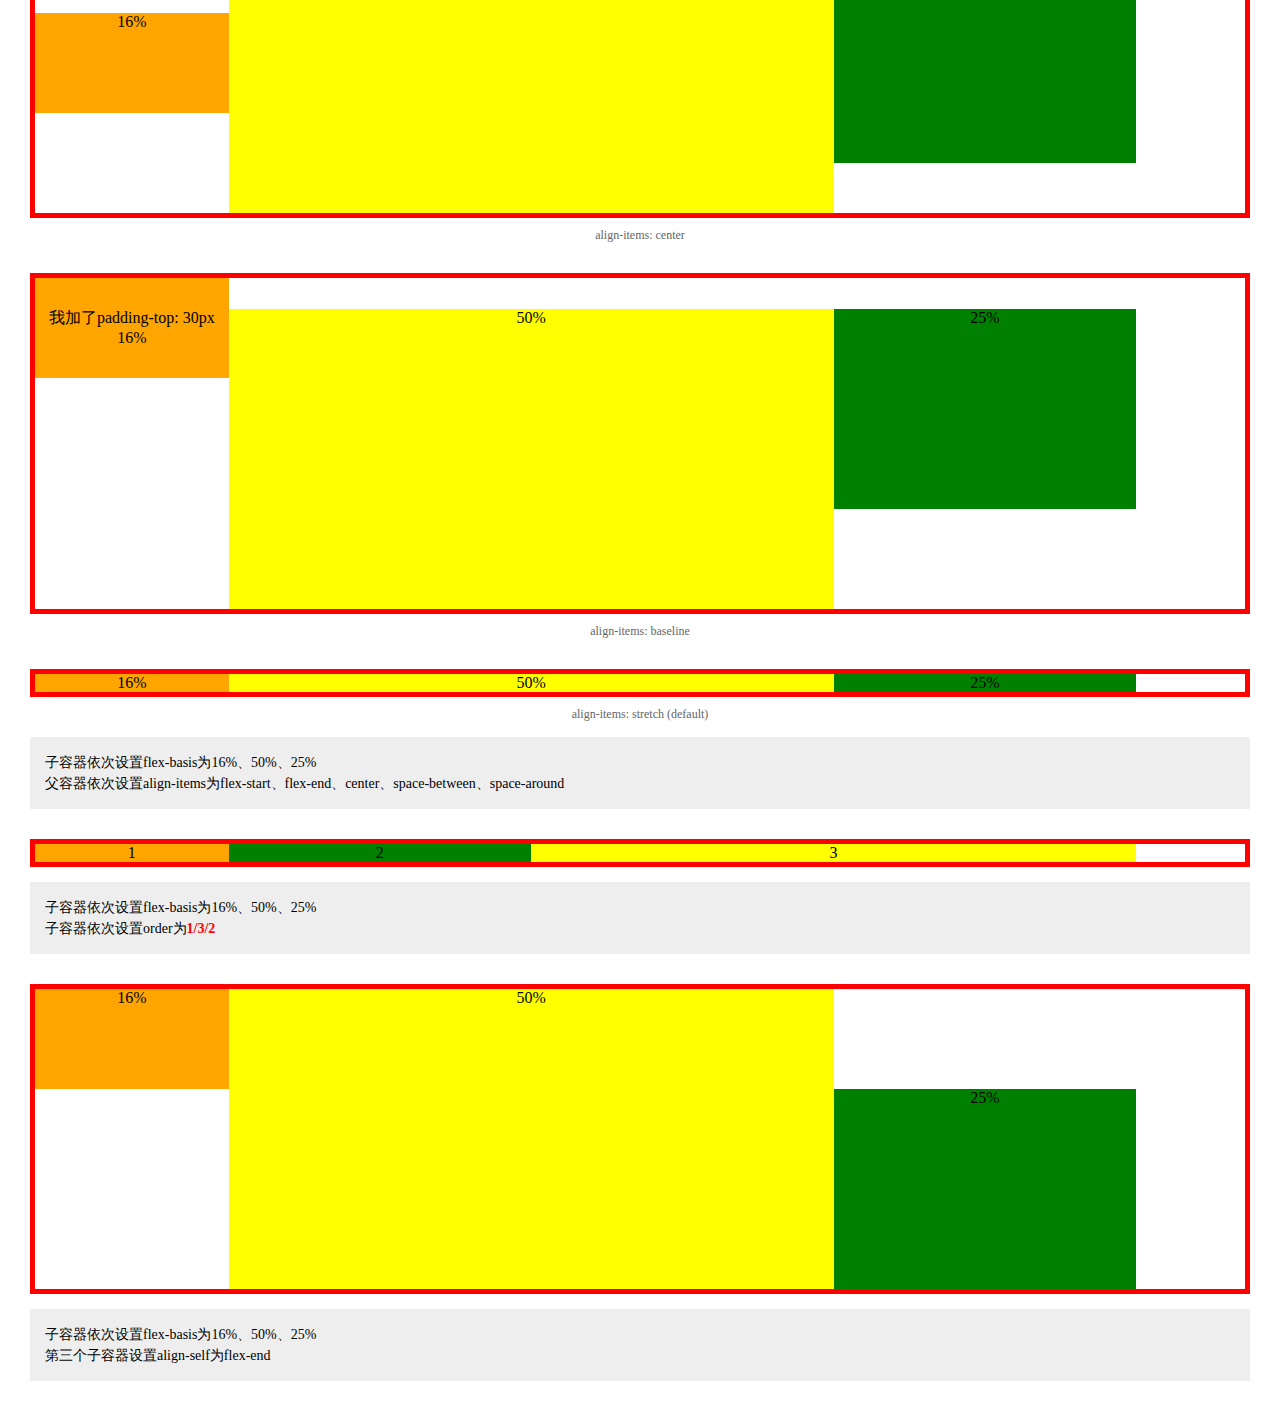
==== commit 9cb15445: "edit flex" ====
--- a/language/css/demo/flex/index.html
+++ b/language/css/demo/flex/index.html
@@ -44,8 +44,8 @@
       </div>
 
       <div class="flex">
-        <div class="flex-item bg-orange flex-grow-1">1</div>
-        <div class="flex-item bg-orange flex-grow-1">1</div>
+        <div class="flex-item bg-orange border-r-red flex-grow-1">1</div>
+        <div class="flex-item bg-orange border-r-red flex-grow-1">1</div>
         <div class="flex-item bg-yellow flex-grow-2">2</div>
       </div>
       <div class="remark">
@@ -55,8 +55,8 @@
       </div>
 
       <div class="flex">
-        <div class="flex-item bg-orange flex-grow-1 flex-shrink-1">1111111111111111111111</div>
-        <div class="flex-item bg-orange flex-grow-1 flex-shrink-1">1111111111111111111111</div>
+        <div class="flex-item bg-orange border-r-red flex-grow-1 flex-shrink-1">1111111111111111111111</div>
+        <div class="flex-item bg-orange border-r-red flex-grow-1 flex-shrink-1">1111111111111111111111</div>
         <div class="flex-item bg-yellow flex-grow-2 flex-shrink-1">2222222222222222222222</div>
       </div>
       <div class="remark">
